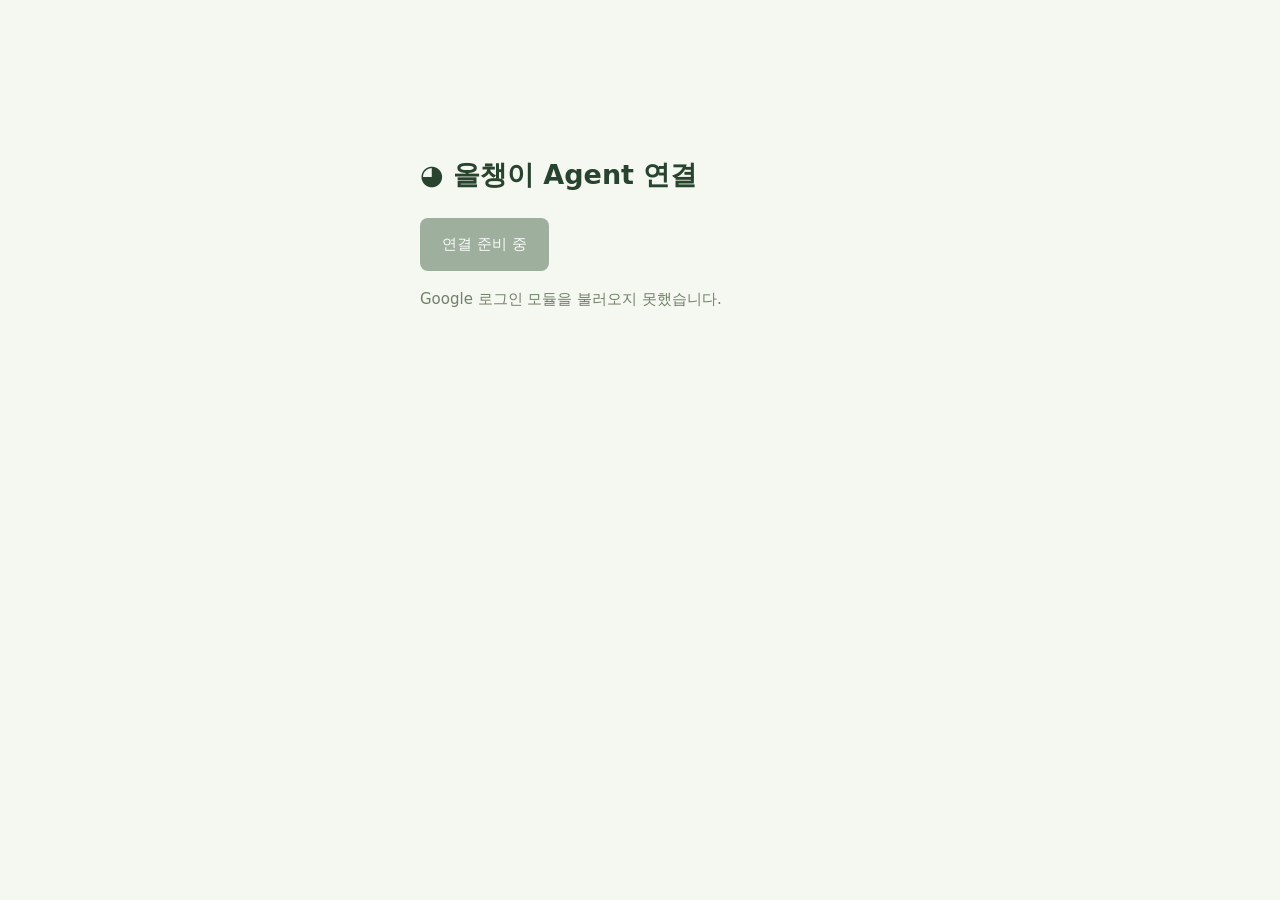
==== olchangi-connect.html @ b3c3a694 "Add Olchangi settings migration connector" ====
<!doctype html><html lang="ko"><head><meta charset="utf-8"><meta name="viewport" content="width=device-width,initial-scale=1"><meta name="referrer" content="no-referrer"><title>올챙이 Agent 연결</title><style>body{font:15px/1.8 system-ui,sans-serif;background:#f5f7f1;color:#28432e;max-width:440px;margin:12vh auto;padding:25px}h1{font-size:27px}button{background:#49694d;color:white;border:0;border-radius:8px;padding:13px 22px;cursor:pointer;font:inherit}button:disabled{opacity:.5}p{color:#718269}</style></head><body><h1>◕ 올챙이 Agent 연결</h1><p id="description"></p><button id="connect" disabled>연결 준비 중</button><p id="result" role="status"></p><script>window.OLCHANGI_CONNECT_CONFIG={"clientId":"","agent":"dachangi"};</script><script>(() => {
  const params = new URLSearchParams(location.hash.slice(1));
  const origin = params.get('origin'), state = params.get('state'), mode = params.get('mode');
  const allowed = new Set(['https://olchangi.pages.dev', 'https://toochangi.pages.dev', 'https://gachangi.pages.dev', 'https://dachangi.pages.dev', 'http://localhost:8788', 'http://127.0.0.1:8788']);
  const button = document.querySelector('#connect'), result = document.querySelector('#result');
  const { agent } = window.OLCHANGI_CONNECT_CONFIG;
  const configKey = { toochangi: 'toochangi_config_overrides', gachangi: 'gachangi_config', dachangi: 'dachangi_config' }[agent];
  let existing = {}; try { existing = JSON.parse(localStorage.getItem(configKey)) || {}; } catch {}
  const clientId = existing.CLIENT_ID || window.OLCHANGI_CONNECT_CONFIG.clientId;
  if (!allowed.has(origin) || !state || !window.opener || !['login', 'settings'].includes(mode)) { result.textContent = '올챙이 Agent에서 연결을 시작해 주세요.'; return; }
  const names = { toochangi: '투챙이', gachangi: '가챙이', dachangi: '다챙이' };
  function send(value, error) { window.opener.postMessage({ type: 'olchangi-connect', state, value, error }, origin); }
  document.querySelector('#description').textContent = mode === 'login' ? '기존 Google 연결을 사용해 올챙이의 투자 · 가계부 · 일기에 로그인합니다.' : `${names[agent]}의 이 브라우저에 저장된 설정을 올챙이 Agent로 가져옵니다. API 키와 시트·폴더 연결도 함께 옮깁니다.`;
  let tokenClient;
  window.bridgeReady = () => {
    if (mode === 'login') {
      if (!clientId || !clientId.endsWith('.apps.googleusercontent.com')) { result.textContent = '기존 투챙이의 설정에서 Google CLIENT_ID를 먼저 저장해 주세요.'; button.textContent = '기존 설정 필요'; return; }
      const allowedScopes = new Set(['https://www.googleapis.com/auth/drive', 'https://www.googleapis.com/auth/drive.readonly', 'https://www.googleapis.com/auth/drive.file', 'https://www.googleapis.com/auth/spreadsheets', 'https://www.googleapis.com/auth/photospicker.mediaitems.readonly', 'https://www.googleapis.com/auth/generative-language', 'https://www.googleapis.com/auth/generative-language.retriever', 'https://www.googleapis.com/auth/cloud-platform']);
      const requested = (params.get('scopes') || '').split(/\s+/).filter(s => allowedScopes.has(s));
      if (!requested.length) { result.textContent = '로그인 권한이 지정되지 않았습니다.'; return; }
      tokenClient = google.accounts.oauth2.initTokenClient({ client_id: clientId, scope: [...new Set(requested)].join(' '),
        callback(response) { if (response.error) { result.textContent = response.error; button.disabled = false; return; } send({ access_token: response.access_token, scope: response.scope || requested.join(' '), clientId, expiresAt: Date.now() + (response.expires_in || 3600) * 1000 }); },
        error_callback(error) { result.textContent = `Google 연결 실패: ${error.type || '다시 시도해 주세요.'}`; button.disabled = false; },
      });
    }
    button.textContent = mode === 'login' ? 'Google 계정으로 연결' : '설정 가져오기'; button.disabled = false;
  };
  button.addEventListener('click', () => {
    if (mode === 'login') { button.disabled = true; tokenClient.requestAccessToken({ prompt: '' }); }
    else {
      const values = {};
      for (let i = 0; i < localStorage.length; i++) {
        const key = localStorage.key(i);
        if (key.startsWith(`${agent}_`) && !/token|access_token/i.test(key)) values[key] = localStorage.getItem(key);
      }
      send(values);
    }
  });
  if (mode === 'settings') window.bridgeReady();
})();
</script><script src="https://accounts.google.com/gsi/client" onload="window.bridgeReady()" onerror="document.getElementById('result').textContent='Google 로그인 모듈을 불러오지 못했습니다.'"></script></body></html>
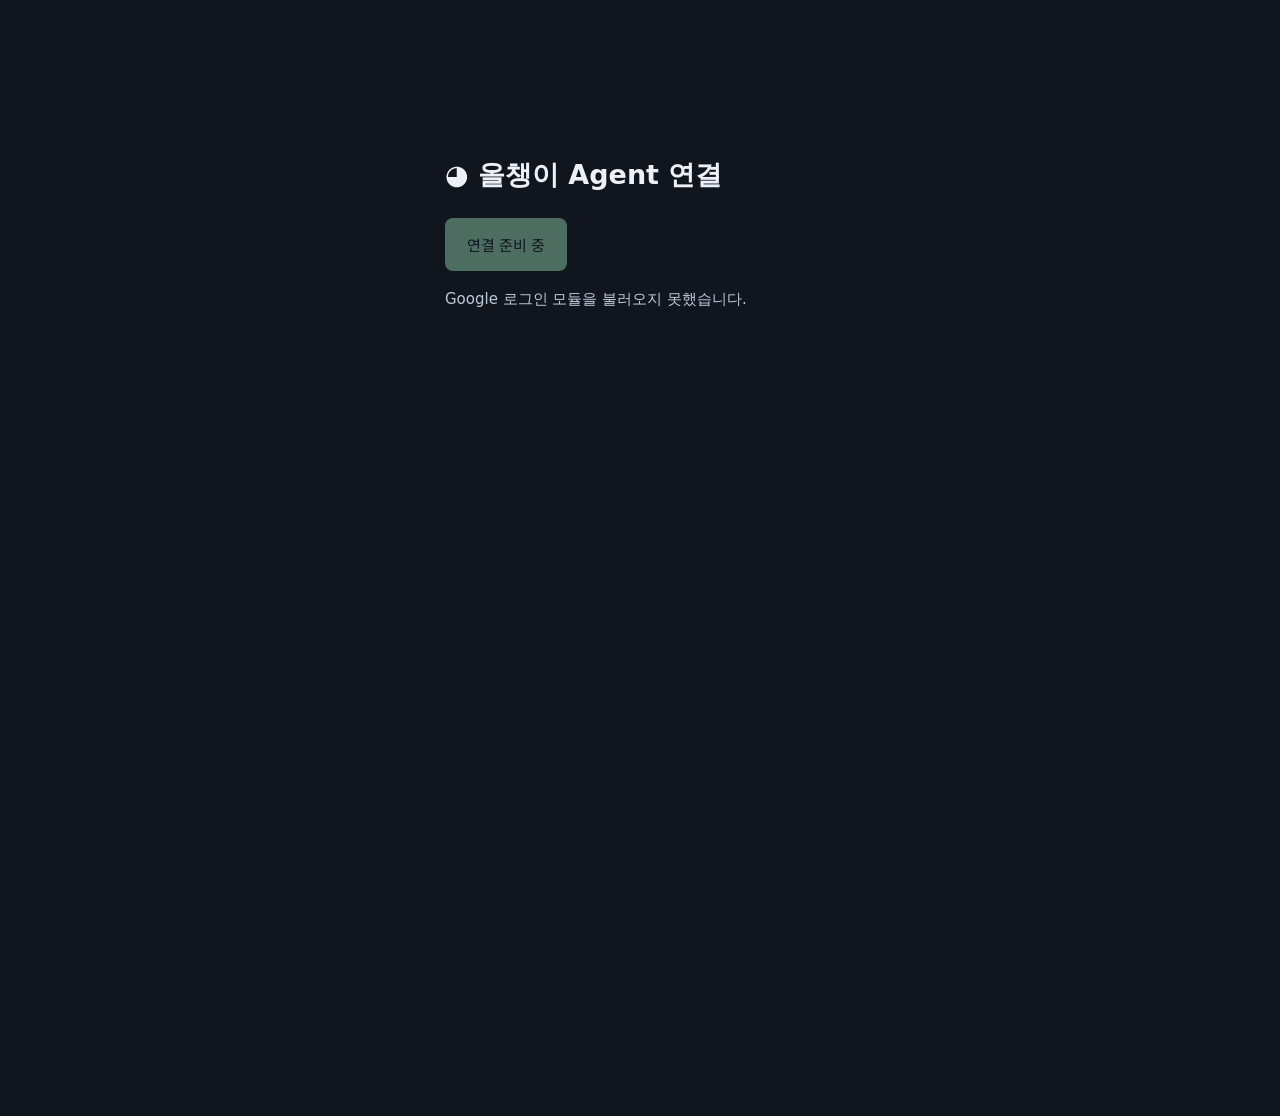
==== commit 8ae3439d: "Add persistent dark and light themes and original data bridge" ====
--- a/olchangi-connect.html
+++ b/olchangi-connect.html
@@ -1,4 +1,4 @@
-<!doctype html><html lang="ko"><head><meta charset="utf-8"><meta name="viewport" content="width=device-width,initial-scale=1"><meta name="referrer" content="no-referrer"><title>올챙이 Agent 연결</title><style>body{font:15px/1.8 system-ui,sans-serif;background:#f5f7f1;color:#28432e;max-width:440px;margin:12vh auto;padding:25px}h1{font-size:27px}button{background:#49694d;color:white;border:0;border-radius:8px;padding:13px 22px;cursor:pointer;font:inherit}button:disabled{opacity:.5}p{color:#718269}</style></head><body><h1>◕ 올챙이 Agent 연결</h1><p id="description"></p><button id="connect" disabled>연결 준비 중</button><p id="result" role="status"></p><script>window.OLCHANGI_CONNECT_CONFIG={"clientId":"","agent":"dachangi"};</script><script>(() => {
+<!doctype html><html lang="ko"><head><meta charset="utf-8"><meta name="viewport" content="width=device-width,initial-scale=1"><meta name="referrer" content="no-referrer"><title>올챙이 Agent 연결</title><script src="/shared/theme.js"></script><link rel="stylesheet" href="/shared/tokens.css"><style>body{font:15px/1.8 system-ui,sans-serif;background:var(--canvas);color:var(--ink);max-width:440px;margin:12vh auto;padding:25px}h1{font-size:27px}button{background:var(--brand);color:var(--on-accent);border:0;border-radius:8px;padding:13px 22px;cursor:pointer;font:inherit}button:disabled{opacity:.5}p{color:var(--ink-soft)}</style></head><body><h1>◕ 올챙이 Agent 연결</h1><p id="description"></p><button id="connect" disabled>연결 준비 중</button><p id="result" role="status"></p><script>window.OLCHANGI_CONNECT_CONFIG={"clientId":"","agent":"dachangi"};</script><script>(() => {
   const params = new URLSearchParams(location.hash.slice(1));
   const origin = params.get('origin'), state = params.get('state'), mode = params.get('mode');
   const allowed = new Set(['https://olchangi.pages.dev', 'https://toochangi.pages.dev', 'https://gachangi.pages.dev', 'https://dachangi.pages.dev', 'http://localhost:8788', 'http://127.0.0.1:8788']);
@@ -7,10 +7,22 @@
   const configKey = { toochangi: 'toochangi_config_overrides', gachangi: 'gachangi_config', dachangi: 'dachangi_config' }[agent];
   let existing = {}; try { existing = JSON.parse(localStorage.getItem(configKey)) || {}; } catch {}
   const clientId = existing.CLIENT_ID || window.OLCHANGI_CONNECT_CONFIG.clientId;
-  if (!allowed.has(origin) || !state || !window.opener || !['login', 'settings'].includes(mode)) { result.textContent = '올챙이 Agent에서 연결을 시작해 주세요.'; return; }
+  if (!allowed.has(origin) || !state || !window.opener || !['login', 'settings', 'data'].includes(mode)) { result.textContent = '올챙이 Agent에서 연결을 시작해 주세요.'; return; }
   const names = { toochangi: '투챙이', gachangi: '가챙이', dachangi: '다챙이' };
   function send(value, error) { window.opener.postMessage({ type: 'olchangi-connect', state, value, error }, origin); }
-  document.querySelector('#description').textContent = mode === 'login' ? '기존 Google 연결을 사용해 올챙이의 투자 · 가계부 · 일기에 로그인합니다.' : `${names[agent]}의 이 브라우저에 저장된 설정을 올챙이 Agent로 가져옵니다. API 키와 시트·폴더 연결도 함께 옮깁니다.`;
+  function collectSettings() {
+    const values = {};
+    for (let i = 0; i < localStorage.length; i++) {
+      const key = localStorage.key(i);
+      if (key.startsWith(`${agent}_`) && !/token|access_token/i.test(key)) values[key] = localStorage.getItem(key);
+    }
+    return values;
+  }
+  document.querySelector('#description').textContent = mode === 'login' ? '기존 Google 연결로 로그인하고, 이 브라우저의 투챙이 시트 연결과 저장 설정도 함께 가져옵니다.' : `${names[agent]}의 이 브라우저에 저장된 설정을 올챙이 Agent로 가져옵니다. API 키와 시트·폴더 연결도 함께 옮깁니다.`;
+  if (mode === 'data') {
+    try { send(collectSettings()); } catch { send(null, '기존 앱의 브라우저 저장 설정을 읽지 못했습니다.'); }
+    return;
+  }
   let tokenClient;
   window.bridgeReady = () => {
     if (mode === 'login') {
@@ -19,7 +31,7 @@
       const requested = (params.get('scopes') || '').split(/\s+/).filter(s => allowedScopes.has(s));
       if (!requested.length) { result.textContent = '로그인 권한이 지정되지 않았습니다.'; return; }
       tokenClient = google.accounts.oauth2.initTokenClient({ client_id: clientId, scope: [...new Set(requested)].join(' '),
-        callback(response) { if (response.error) { result.textContent = response.error; button.disabled = false; return; } send({ access_token: response.access_token, scope: response.scope || requested.join(' '), clientId, expiresAt: Date.now() + (response.expires_in || 3600) * 1000 }); },
+        callback(response) { if (response.error) { result.textContent = response.error; button.disabled = false; return; } try { send({ access_token: response.access_token, scope: response.scope || requested.join(' '), clientId, expiresAt: Date.now() + (response.expires_in || 3600) * 1000, legacySettings: { agent, values: collectSettings() } }); } catch { send(null, '기존 설정을 읽지 못했습니다. 브라우저 저장 권한을 확인해 주세요.'); } },
         error_callback(error) { result.textContent = `Google 연결 실패: ${error.type || '다시 시도해 주세요.'}`; button.disabled = false; },
       });
     }
@@ -28,14 +40,9 @@
   button.addEventListener('click', () => {
     if (mode === 'login') { button.disabled = true; tokenClient.requestAccessToken({ prompt: '' }); }
     else {
-      const values = {};
-      for (let i = 0; i < localStorage.length; i++) {
-        const key = localStorage.key(i);
-        if (key.startsWith(`${agent}_`) && !/token|access_token/i.test(key)) values[key] = localStorage.getItem(key);
-      }
-      send(values);
+      try { send(collectSettings()); } catch { send(null, '기존 설정을 읽지 못했습니다.'); }
     }
   });
   if (mode === 'settings') window.bridgeReady();
 })();
-</script><script src="https://accounts.google.com/gsi/client" onload="window.bridgeReady()" onerror="document.getElementById('result').textContent='Google 로그인 모듈을 불러오지 못했습니다.'"></script></body></html>+</script><script src="https://accounts.google.com/gsi/client" onload="window.bridgeReady?.()" onerror="document.getElementById('result').textContent='Google 로그인 모듈을 불러오지 못했습니다.'"></script></body></html>
--- a/shared/tokens.css
+++ b/shared/tokens.css
@@ -0,0 +1,21 @@
+﻿/* Shared palette and legacy aliases. */
+@import url('https://fonts.googleapis.com/css2?family=Noto+Sans+KR:wght@400;500;600;700;800&display=swap');
+:root{color-scheme:light;--on-accent:#fff;--on-ink:#fff;--font-ui:'Noto Sans KR','Apple SD Gothic Neo','Malgun Gothic',system-ui,sans-serif;--canvas:#f7f8f6;--surface:#fff;--surface-subtle:#f0f3ee;--surface-hover:#e8ede7;--ink:#25342d;--ink-soft:#4f6056;--ink-muted:#647267;--line:#dbe2d9;--line-strong:#a3b1a5;--brand:#38634b;--accent-soft:#e5eee5;--success:#276447;--danger:#b03939;--warning:#835c16;--shell-h:64px;--sidebar-w:224px;--topbar-h:76px;--bg:var(--canvas);--bg-base:var(--canvas);--bg-primary:var(--canvas);--bg-surface:var(--surface);--bg-secondary:var(--surface);--bg-elevated:var(--surface-subtle);--bg-hover:var(--surface-hover);--bg-sidebar:var(--surface-subtle);--text-primary:var(--ink);--text-secondary:var(--ink-soft);--text-muted:var(--ink-muted);--border:var(--line);--border-hover:var(--line-strong);--glass-bg:var(--surface);--glass-border:var(--line);--glass-blur:0px;--accent:var(--brand);--accent2:var(--brand);--accent-purple:var(--brand);--accent-blue:#315f87;--accent-green:var(--success);--accent-red:var(--danger);--accent-orange:var(--warning);--green:var(--success);--red:var(--danger);--amber:var(--warning);--color-primary:var(--brand);--color-secondary:var(--success);--color-warning:var(--warning);--color-danger:var(--danger);--color-success:var(--success);--color-income:var(--success);--color-expense:var(--danger);--accent-purple-glow:#38634b12;--accent-green-glow:#27644712;--accent-blue-glow:#315f8712;--accent-orange-glow:#835c1612;--radius:8px;--radius-sm:6px;--radius-md:8px;--radius-lg:12px;--radius-xl:12px;--shadow-sm:0 1px 3px #25342d05;--shadow-md:0 4px 20px #25342d06;--shadow-lg:0 12px 36px #25342d12;--shadow-glow-primary:none}
+body[data-agent=toochangi]{--brand:#315f87;--accent-soft:#e7eef5}
+body[data-agent=gachangi]{--brand:#306749;--accent-soft:#e5eee5}
+body[data-agent=dachangi]{--brand:#88563d;--accent-soft:#f3eae2}
+*,*::before,*::after{box-sizing:border-box}
+html,body{font-family:var(--font-ui);font-size:15px;line-height:1.6;background:var(--canvas);color:var(--ink);-webkit-font-smoothing:antialiased}
+body{margin:0;min-height:100dvh}
+button,input,select,textarea{font-family:var(--font-ui)!important}
+input,select,textarea{caret-color:var(--brand)}
+::selection{background:var(--accent-soft);color:var(--ink)}
+:focus-visible{outline:2px solid var(--brand)!important;outline-offset:3px!important}
+:is(h1,h2,h3){text-wrap:balance;word-break:keep-all}
+button,a,input,select,textarea{touch-action:manipulation}
+
+/* Dark is the default, including when JavaScript or storage is unavailable. */
+:root:not([data-theme=light]){color-scheme:dark;--canvas:#10151e;--surface:#18212e;--surface-subtle:#141c28;--surface-hover:#263347;--ink:#edf1f7;--ink-soft:#bdc9da;--ink-muted:#9baac0;--line:#303d50;--line-strong:#62738b;--brand:#8dc4a4;--accent-soft:#203c32;--success:#7dd7ab;--danger:#ff999f;--warning:#edc176;--accent-blue:#8bbcf0;--on-accent:#101923;--on-ink:#10151e;--shadow-lg:0 12px 36px #0005}
+:root:not([data-theme=light]) body[data-agent=toochangi]{--brand:#8bbcf0;--accent-soft:#233951}
+:root:not([data-theme=light]) body[data-agent=gachangi]{--brand:#8dc4a4;--accent-soft:#203c32}
+:root:not([data-theme=light]) body[data-agent=dachangi]{--brand:#dfb393;--accent-soft:#443329}
